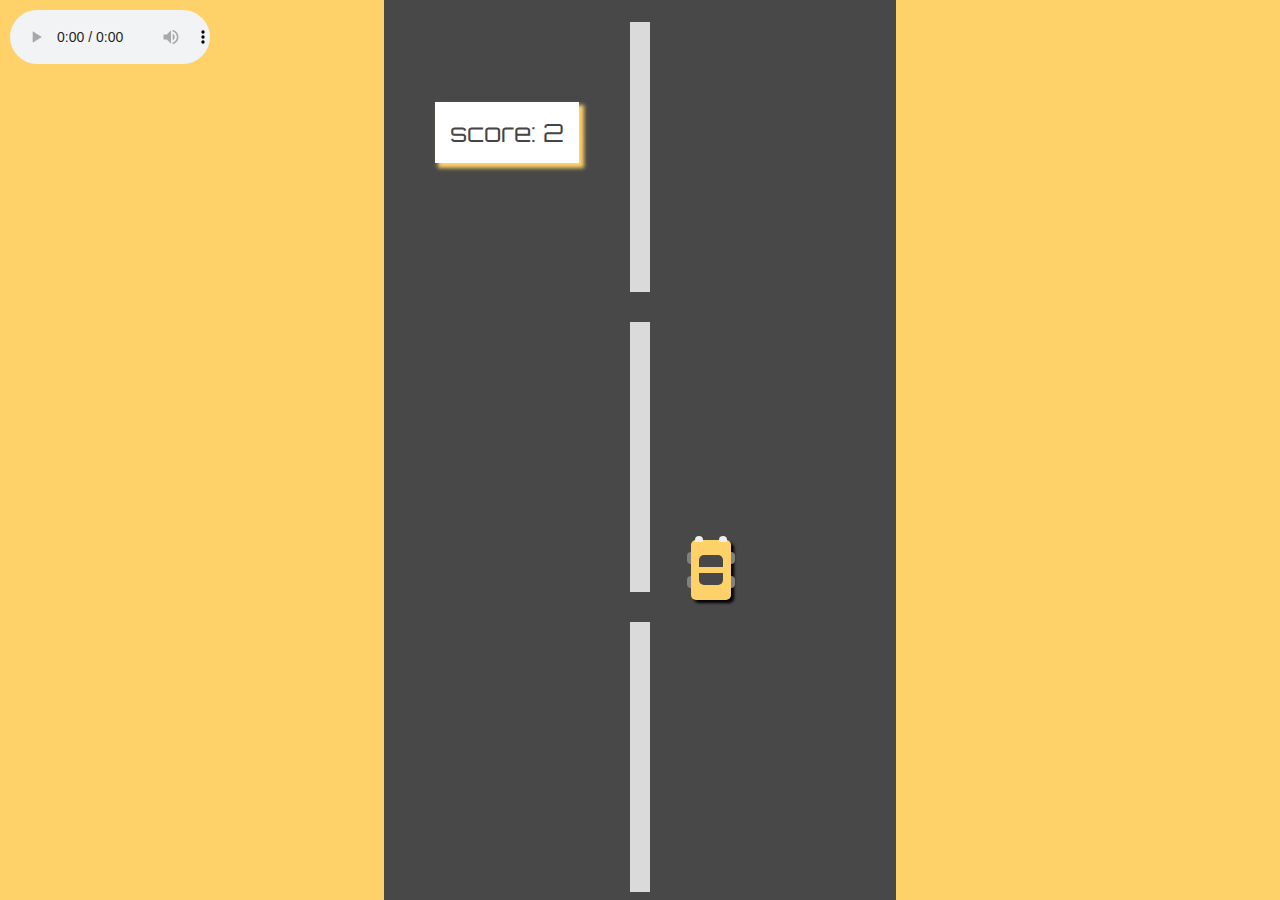
==== index-game.html @ 7271fab4 "refactor code structure" ====
<!doctype html>
<html lang="en">
<head>
    <meta charset="UTF-8">
    <meta name="viewport"
          content="width=device-width, user-scalable=no, initial-scale=1.0, maximum-scale=1.0, minimum-scale=1.0">
    <meta http-equiv="X-UA-Compatible" content="ie=edge">
    <title>need4speed</title>

    <link rel="stylesheet" href="styles.css">

    <link rel="preconnect" href="https://fonts.gstatic.com">
    <link href="https://fonts.googleapis.com/css2?family=Orbitron:wght@400;500&display=swap" rel="stylesheet">

</head>

<body>


    <div class="container">
        <div id="score-div">
            <span> score: </span >
            <span id="score">0</span>
        </div>
<!--start to make the road-->
        <div class="line" id="line-1"> </div>
        <div class="line" id="line-2"> </div>
        <div class="line" id="line-3"> </div>


        <div class="car" id ="car-player">
            <!-- car elements   -->
            <div class="f-glass"></div>
            <div class="f-light-l"></div>
            <div class="f-light-r"></div>
            <div class="f-tyre-l"></div>
            <div class="f-tyre-r"></div>
            <div class="b-tyre-l"></div>
            <div class="b-tyre-r"></div>
            <div class="b-glass"></div>
        </div>


        <div class="car" id ="car-1">
            <!-- car elements   -->
            <div class="f-glass"></div>
            <div class="f-light-l"></div>
            <div class="f-light-r"></div>
            <div class="f-tyre-l"></div>
            <div class="f-tyre-r"></div>
            <div class="b-tyre-l"></div>
            <div class="b-tyre-r"></div>
            <div class="b-glass"></div>
        </div>

        <div class="car" id ="car-2">
            <!-- car elements   -->
            <div class="f-glass"></div>
            <div class="f-light-l"></div>
            <div class="f-light-r"></div>
            <div class="f-tyre-l"></div>
            <div class="f-tyre-r"></div>
            <div class="b-tyre-l"></div>
            <div class="b-tyre-r"></div>
            <div class="b-glass"></div>
        </div>

        <div class="car" id ="car-3">
            <!-- car elements   -->
            <div class="f-glass"></div>
            <div class="f-light-l"></div>
            <div class="f-light-r"></div>
            <div class="f-tyre-l"></div>
            <div class="f-tyre-r"></div>
            <div class="b-tyre-l"></div>
            <div class="b-tyre-r"></div>
            <div class="b-glass"></div>
        </div>

<!--        restart the game button-->
        <div id="restart-div">
            <button id="restart">
                Click to Restart
            </button>
        </div>

    </div>

    <audio controls  src="img/TokyoDrift.mp3" type="audio/mpeg" autoplay>
    </audio>

    <script src="https://cdnjs.cloudflare.com/ajax/libs/jquery/3.5.1/jquery.min.js" integrity="sha512-bLT0Qm9VnAYZDflyKcBaQ2gg0hSYNQrJ8RilYldYQ1FxQYoCLtUjuuRuZo+fjqhx/qtq/1itJ0C2ejDxltZVFg==" crossorigin="anonymous"></script>
    <script src="js/main.js"></script>

</body>
</html>
---- styles.css ----
fonts, body {
  font-family: "Orbitron", sans-serif;
}

body {
  background-image: url("https://steamuserimages-a.akamaihd.net/ugc/941684138103048890/536C071C3831AFE812900A1EDCDD065BA7A14C5A/");
  background-size: cover;
  background-repeat: no-repeat;
  background-position: 0% 25%;
  background-color: #fed269;
  height: 100vh;
  width: 100vw;
  margin: 0;
}

@keyframes blink {
  0% {
    box-shadow: 0 0 15px #fed269;
  }
  50% {
    box-shadow: none;
  }
  100% {
    box-shadow: 0 0 15px #fed269;
  }
}
audio {
  position: absolute;
  left: 0;
  top: 0;
  width: 200px;
  padding: 10px;
}

#score-div {
  position: absolute;
  margin-top: 20%;
  margin-left: 10%;
  font-size: 25px;
  background-color: white;
  color: #454545;
  padding: 15px;
  box-shadow: 4px 4px 4px 1px #fed269;
}
#score-div p {
  height: 20px;
}

.container {
  width: 40%;
  height: 100vh;
  left: 30%;
  background: #484848;
  overflow: hidden;
  position: relative;
}
.container .line {
  width: 4%;
  height: 30vh;
  background: rgba(255, 255, 255, 0.8);
  position: absolute;
  margin-left: 48%;
}
.container #line-1 {
  top: -150px;
}
.container #line-2 {
  top: 150px;
}
.container #line-3 {
  top: 450px;
}

onlyPlayer, #car-player {
  box-shadow: 3px 3px 3px;
  animation: blink 3s linear infinite;
  top: 60%;
  left: 60%;
  bottom: 10px;
}

allCars, #car-3, #car-2, #car-1, #car-player {
  position: relative;
  width: 40px;
  height: 60px;
  border-radius: 5px;
}
allCars .f-glass, #car-3 .f-glass, #car-2 .f-glass, #car-1 .f-glass, #car-player .f-glass, allCars .b-glass, #car-3 .b-glass, #car-2 .b-glass, #car-1 .b-glass, #car-player .b-glass {
  width: 60%;
  height: 20%;
  background: #484848;
  position: absolute;
  margin-left: 20%;
}
allCars .f-glass, #car-3 .f-glass, #car-2 .f-glass, #car-1 .f-glass, #car-player .f-glass {
  top: 15px;
  border-radius: 5px 5px 0 0;
}
allCars .b-glass, #car-3 .b-glass, #car-2 .b-glass, #car-1 .b-glass, #car-player .b-glass {
  bottom: 15px;
  border-radius: 0 0 5px 5px;
}
allCars .f-light-l, #car-3 .f-light-l, #car-2 .f-light-l, #car-1 .f-light-l, #car-player .f-light-l, allCars .f-light-r, #car-3 .f-light-r, #car-2 .f-light-r, #car-1 .f-light-r, #car-player .f-light-r {
  position: absolute;
  width: 20%;
  height: 10%;
  background: #efefef;
  top: -6%;
  margin-left: 10%;
  border-radius: 5px 5px 0 0;
}
allCars .f-light-r, #car-3 .f-light-r, #car-2 .f-light-r, #car-1 .f-light-r, #car-player .f-light-r {
  margin-left: 70%;
}
allCars .f-tyre-l, #car-3 .f-tyre-l, #car-2 .f-tyre-l, #car-1 .f-tyre-l, #car-player .f-tyre-l, allCars .f-tyre-r, #car-3 .f-tyre-r, #car-2 .f-tyre-r, #car-1 .f-tyre-r, #car-player .f-tyre-r, allCars .b-tyre-l, #car-3 .b-tyre-l, #car-2 .b-tyre-l, #car-1 .b-tyre-l, #car-player .b-tyre-l, allCars .b-tyre-r, #car-3 .b-tyre-r, #car-2 .b-tyre-r, #car-1 .b-tyre-r, #car-player .b-tyre-r {
  position: absolute;
  height: 20%;
  width: 10%;
  background: grey;
}
allCars .f-tyre-l, #car-3 .f-tyre-l, #car-2 .f-tyre-l, #car-1 .f-tyre-l, #car-player .f-tyre-l {
  top: 20%;
  left: -10%;
  border-radius: 5px 0 0 5px;
}
allCars .f-tyre-r, #car-3 .f-tyre-r, #car-2 .f-tyre-r, #car-1 .f-tyre-r, #car-player .f-tyre-r {
  top: 20%;
  left: 100%;
  border-radius: 0 5px 5px 0;
}
allCars .b-tyre-r, #car-3 .b-tyre-r, #car-2 .b-tyre-r, #car-1 .b-tyre-r, #car-player .b-tyre-r {
  bottom: 20%;
  left: 100%;
  border-radius: 0 5px 5px 0;
}
allCars .b-tyre-l, #car-3 .b-tyre-l, #car-2 .b-tyre-l, #car-1 .b-tyre-l, #car-player .b-tyre-l {
  bottom: 20%;
  left: -10%;
  border-radius: 5px 0 0 5px;
}

#car-player {
  background: #fed269;
}

#car-1 {
  top: -100%;
  left: 20%;
  background: #fd5be2;
}

#car-2 {
  top: -200%;
  left: 40%;
  background: #fd5be2;
}

#car-3 {
  top: -350%;
  left: 45%;
  background: #fd5be2;
}

#restart-div {
  position: absolute;
  top: 0%;
  left: 0;
  width: 100%;
  height: 100vh;
  background: #11232e;
  line-height: 100vh;
  display: none;
}
#restart-div #restart {
  box-sizing: border-box;
  font-family: "Orbitron", sans-serif;
  margin-left: 30%;
  width: 40%;
  height: 90px;
  font-weight: bold;
  border-radius: 10px;
  box-shadow: 5px 10px red;
  background: #fed269;
  color: #484848;
  font-size: 25px;
  border: none;
  outline: none;
  cursor: pointer;
  padding: 10px;
  overflow: hidden;
}
#restart-div #restart:hover {
  color: #fff;
}

/*# sourceMappingURL=styles.css.map */
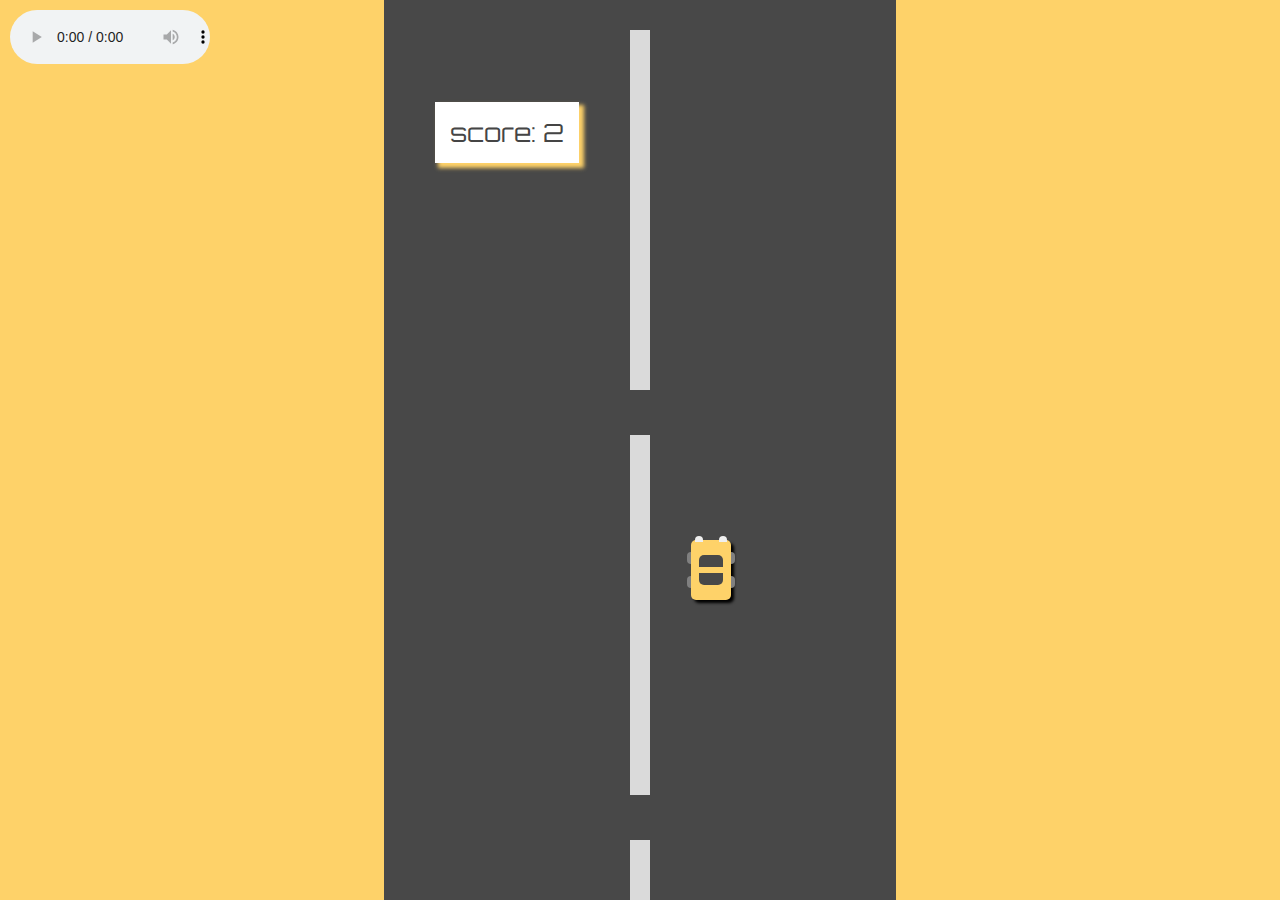
==== commit 60cc2b79: "made the road line spawn and car spawn smoother" ====
--- a/index-game.html
+++ b/index-game.html
@@ -77,6 +77,19 @@
             <div class="b-glass"></div>
         </div>
 
+        <div class="car" id ="car-4">
+            <!-- car elements   -->
+            <div class="f-glass"></div>
+            <div class="f-light-l"></div>
+            <div class="f-light-r"></div>
+            <div class="f-tyre-l"></div>
+            <div class="f-tyre-r"></div>
+            <div class="b-tyre-l"></div>
+            <div class="b-tyre-r"></div>
+            <div class="b-glass"></div>
+        </div>
+
+
 <!--        restart the game button-->
         <div id="restart-div">
             <button id="restart">
--- a/styles.css
+++ b/styles.css
@@ -56,19 +56,19 @@
 }
 .container .line {
   width: 4%;
-  height: 30vh;
+  height: 40vh;
   background: rgba(255, 255, 255, 0.8);
   position: absolute;
   margin-left: 48%;
 }
 .container #line-1 {
-  top: -150px;
+  top: -20vh;
 }
 .container #line-2 {
-  top: 150px;
+  top: 25vh;
 }
 .container #line-3 {
-  top: 450px;
+  top: 70vh;
 }
 
 onlyPlayer, #car-player {
@@ -79,28 +79,28 @@
   bottom: 10px;
 }
 
-allCars, #car-3, #car-2, #car-1, #car-player {
+allCars, #car-4, #car-3, #car-2, #car-1, #car-player {
   position: relative;
   width: 40px;
   height: 60px;
   border-radius: 5px;
 }
-allCars .f-glass, #car-3 .f-glass, #car-2 .f-glass, #car-1 .f-glass, #car-player .f-glass, allCars .b-glass, #car-3 .b-glass, #car-2 .b-glass, #car-1 .b-glass, #car-player .b-glass {
+allCars .f-glass, #car-4 .f-glass, #car-3 .f-glass, #car-2 .f-glass, #car-1 .f-glass, #car-player .f-glass, allCars .b-glass, #car-4 .b-glass, #car-3 .b-glass, #car-2 .b-glass, #car-1 .b-glass, #car-player .b-glass {
   width: 60%;
   height: 20%;
   background: #484848;
   position: absolute;
   margin-left: 20%;
 }
-allCars .f-glass, #car-3 .f-glass, #car-2 .f-glass, #car-1 .f-glass, #car-player .f-glass {
+allCars .f-glass, #car-4 .f-glass, #car-3 .f-glass, #car-2 .f-glass, #car-1 .f-glass, #car-player .f-glass {
   top: 15px;
   border-radius: 5px 5px 0 0;
 }
-allCars .b-glass, #car-3 .b-glass, #car-2 .b-glass, #car-1 .b-glass, #car-player .b-glass {
+allCars .b-glass, #car-4 .b-glass, #car-3 .b-glass, #car-2 .b-glass, #car-1 .b-glass, #car-player .b-glass {
   bottom: 15px;
   border-radius: 0 0 5px 5px;
 }
-allCars .f-light-l, #car-3 .f-light-l, #car-2 .f-light-l, #car-1 .f-light-l, #car-player .f-light-l, allCars .f-light-r, #car-3 .f-light-r, #car-2 .f-light-r, #car-1 .f-light-r, #car-player .f-light-r {
+allCars .f-light-l, #car-4 .f-light-l, #car-3 .f-light-l, #car-2 .f-light-l, #car-1 .f-light-l, #car-player .f-light-l, allCars .f-light-r, #car-4 .f-light-r, #car-3 .f-light-r, #car-2 .f-light-r, #car-1 .f-light-r, #car-player .f-light-r {
   position: absolute;
   width: 20%;
   height: 10%;
@@ -109,31 +109,31 @@
   margin-left: 10%;
   border-radius: 5px 5px 0 0;
 }
-allCars .f-light-r, #car-3 .f-light-r, #car-2 .f-light-r, #car-1 .f-light-r, #car-player .f-light-r {
+allCars .f-light-r, #car-4 .f-light-r, #car-3 .f-light-r, #car-2 .f-light-r, #car-1 .f-light-r, #car-player .f-light-r {
   margin-left: 70%;
 }
-allCars .f-tyre-l, #car-3 .f-tyre-l, #car-2 .f-tyre-l, #car-1 .f-tyre-l, #car-player .f-tyre-l, allCars .f-tyre-r, #car-3 .f-tyre-r, #car-2 .f-tyre-r, #car-1 .f-tyre-r, #car-player .f-tyre-r, allCars .b-tyre-l, #car-3 .b-tyre-l, #car-2 .b-tyre-l, #car-1 .b-tyre-l, #car-player .b-tyre-l, allCars .b-tyre-r, #car-3 .b-tyre-r, #car-2 .b-tyre-r, #car-1 .b-tyre-r, #car-player .b-tyre-r {
+allCars .f-tyre-l, #car-4 .f-tyre-l, #car-3 .f-tyre-l, #car-2 .f-tyre-l, #car-1 .f-tyre-l, #car-player .f-tyre-l, allCars .f-tyre-r, #car-4 .f-tyre-r, #car-3 .f-tyre-r, #car-2 .f-tyre-r, #car-1 .f-tyre-r, #car-player .f-tyre-r, allCars .b-tyre-l, #car-4 .b-tyre-l, #car-3 .b-tyre-l, #car-2 .b-tyre-l, #car-1 .b-tyre-l, #car-player .b-tyre-l, allCars .b-tyre-r, #car-4 .b-tyre-r, #car-3 .b-tyre-r, #car-2 .b-tyre-r, #car-1 .b-tyre-r, #car-player .b-tyre-r {
   position: absolute;
   height: 20%;
   width: 10%;
   background: grey;
 }
-allCars .f-tyre-l, #car-3 .f-tyre-l, #car-2 .f-tyre-l, #car-1 .f-tyre-l, #car-player .f-tyre-l {
+allCars .f-tyre-l, #car-4 .f-tyre-l, #car-3 .f-tyre-l, #car-2 .f-tyre-l, #car-1 .f-tyre-l, #car-player .f-tyre-l {
   top: 20%;
   left: -10%;
   border-radius: 5px 0 0 5px;
 }
-allCars .f-tyre-r, #car-3 .f-tyre-r, #car-2 .f-tyre-r, #car-1 .f-tyre-r, #car-player .f-tyre-r {
+allCars .f-tyre-r, #car-4 .f-tyre-r, #car-3 .f-tyre-r, #car-2 .f-tyre-r, #car-1 .f-tyre-r, #car-player .f-tyre-r {
   top: 20%;
   left: 100%;
   border-radius: 0 5px 5px 0;
 }
-allCars .b-tyre-r, #car-3 .b-tyre-r, #car-2 .b-tyre-r, #car-1 .b-tyre-r, #car-player .b-tyre-r {
+allCars .b-tyre-r, #car-4 .b-tyre-r, #car-3 .b-tyre-r, #car-2 .b-tyre-r, #car-1 .b-tyre-r, #car-player .b-tyre-r {
   bottom: 20%;
   left: 100%;
   border-radius: 0 5px 5px 0;
 }
-allCars .b-tyre-l, #car-3 .b-tyre-l, #car-2 .b-tyre-l, #car-1 .b-tyre-l, #car-player .b-tyre-l {
+allCars .b-tyre-l, #car-4 .b-tyre-l, #car-3 .b-tyre-l, #car-2 .b-tyre-l, #car-1 .b-tyre-l, #car-player .b-tyre-l {
   bottom: 20%;
   left: -10%;
   border-radius: 5px 0 0 5px;
@@ -158,6 +158,12 @@
 #car-3 {
   top: -350%;
   left: 45%;
+  background: #fd5be2;
+}
+
+#car-4 {
+  top: -500%;
+  left: 65%;
   background: #fd5be2;
 }
 
